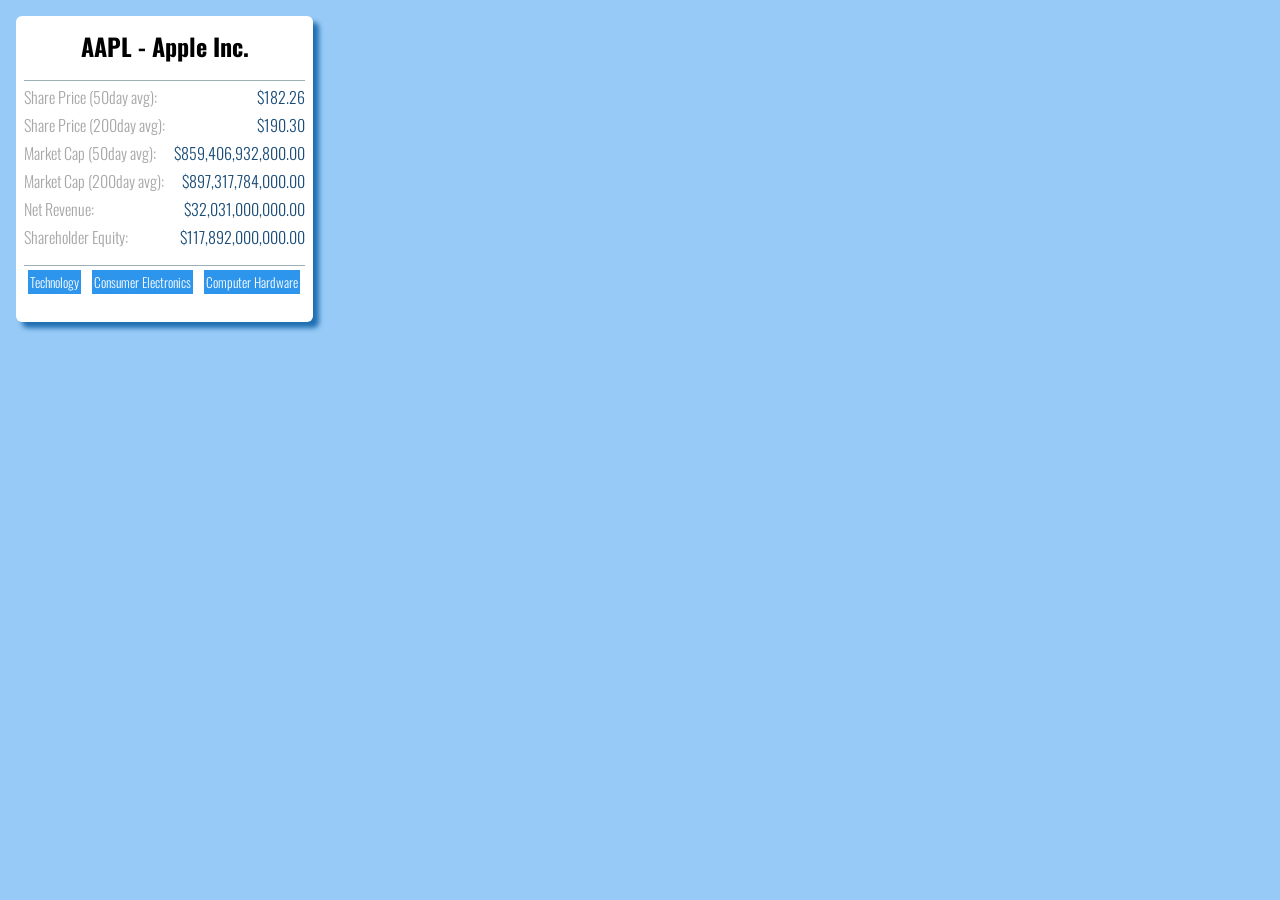
==== project3/ch08-proj3.html @ af00bd20 "adding project1 & project2" ====
<!DOCTYPE html>
<html lang="en">
<head>
   <meta charset="utf-8">
   <title>Lab 8</title>
   <link href="https://fonts.googleapis.com/css?family=Oswald:300,500" rel="stylesheet">   
   <link rel="stylesheet" type="text/css" href="css/styles.css" />

   <script src="js/companies.json"></script>
</head>
<body id="proj3">
  <section>
    <!-- You will need to remove this markup -->
    <article class="card">
      <h2>AAPL - Apple Inc.</h2>
      <div>
        <p>Share Price (50day avg): <span>$182.26</span></p>
        <p>Share Price (200day avg): <span>$190.30</span></p>
        <p>Market Cap (50day avg): <span>$859,406,932,800.00</span></p>
        <p>Market Cap (200day avg): <span>$897,317,784,000.00</span></p>
        <p>Net Revenue: <span>$32,031,000,000.00</span></p>
        <p>Shareholder Equity: <span>$117,892,000,000.00</span></p>
      </div>
      <footer>
          <small>Technology</small> 
          <small>Consumer Electronics</small>
          <small>Computer Hardware</small>
      </footer>
    </article>
     
    <script src="js/ch08-proj3.js"></script>
  </section>

</body>
</html>
---- project3/css/styles.css ----
/* Styles for Project #3 */

#proj3 {
    background-color: #97caf6;
    font-family: 'Oswald', sans-serif; 
    font-weight: 300;   
    margin: 0 0;
    padding: 0;
}
#proj3 h2 {
    margin: 0;
    padding: 0.25rem 0 0 0; 
    text-align: center;    
}
#proj3 section {
    display: grid;
    grid-template-columns: repeat(auto-fill, minmax(300px, 1fr));
    grid-gap: 0.25rem;
    margin: 0.5rem;
}
#proj3 .card {
    background-color: white;
    margin: 0.5rem;
    padding: 0.5rem;
    border-radius: 6px;
    box-shadow: 6px 6px 5px 0px #216fb1;

    display: flex;
    flex-direction: column;
}
#proj3 .card img {
    height: 200px;
}

#proj3 .card p {
    font-size: 1rem;
    color: #a7a7a7;
    margin: 0.25rem 0 0 0;
}
#proj3 .card div {
    border-top: 1pt solid #9cafb7;
    margin: 1rem 0 0 0;
    padding: 0;    
}
#proj3 .card div span {
    float: right;
    color: #174a76;
}
#proj3 .card footer {
    border-top: 1pt solid #9cafb7;
    margin: 1rem 0 1rem 0;
    padding: 0;      
}
#proj3 small {
    display: inline-block;
    background-color: #2d95ec;
    color: white;
    padding: 2px;
    margin: 0.25rem;
}
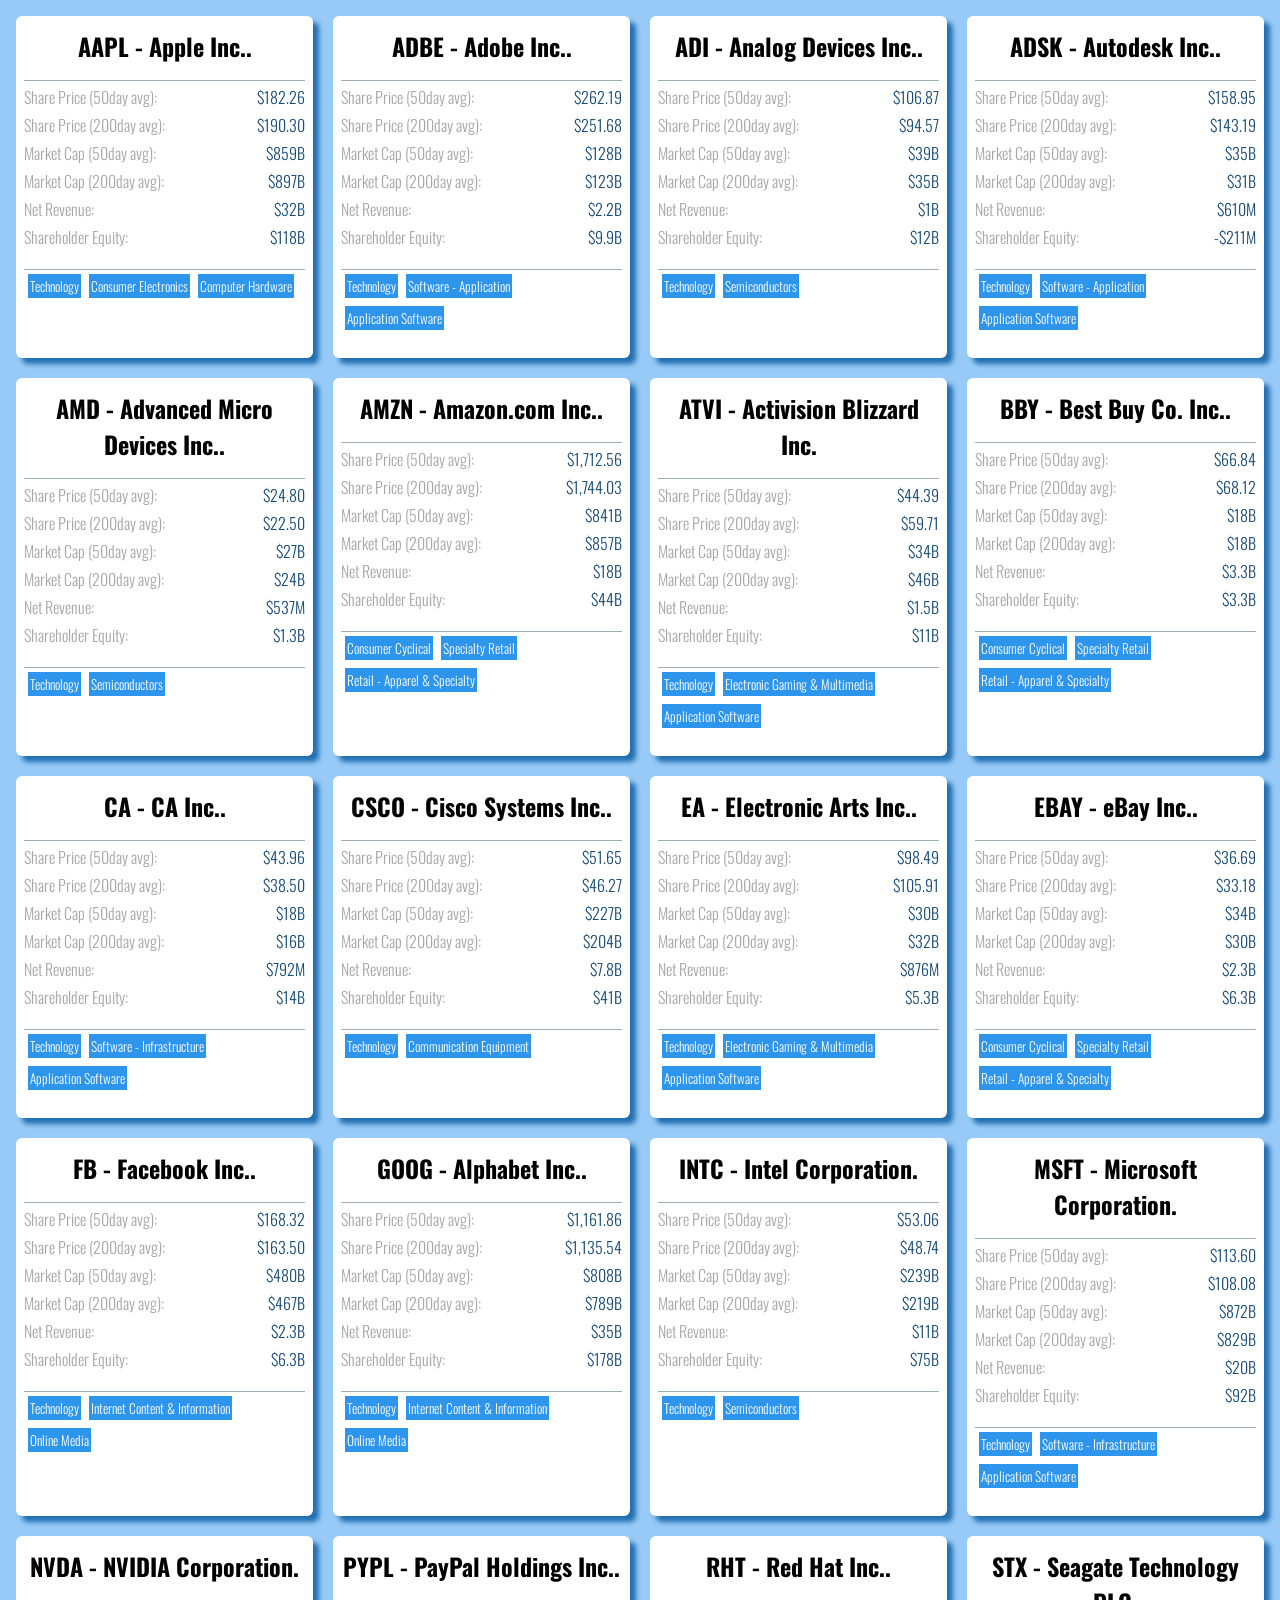
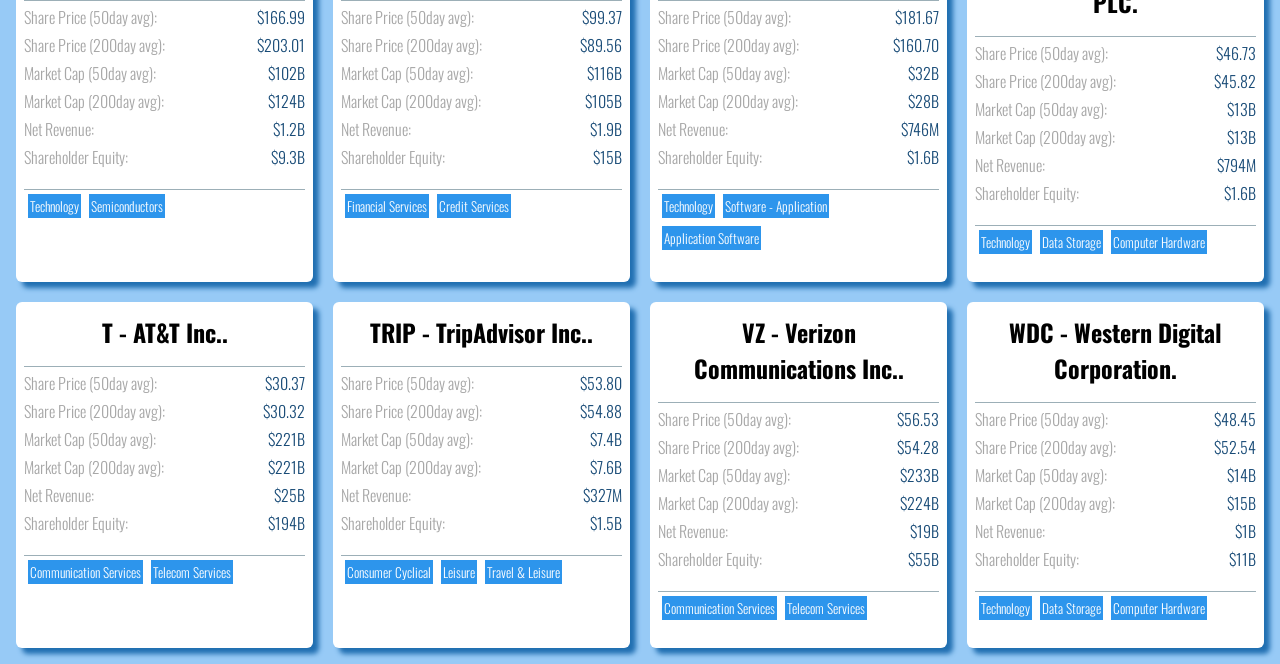
==== commit 17c34f4f: "mini project 03 completed" ====
--- a/project3/ch08-proj3.html
+++ b/project3/ch08-proj3.html
@@ -6,27 +6,11 @@
    <link href="https://fonts.googleapis.com/css?family=Oswald:300,500" rel="stylesheet">   
    <link rel="stylesheet" type="text/css" href="css/styles.css" />
 
-   <script src="js/companies.json"></script>
+   <script src="js/companies.js"></script>
 </head>
 <body id="proj3">
   <section>
     <!-- You will need to remove this markup -->
-    <article class="card">
-      <h2>AAPL - Apple Inc.</h2>
-      <div>
-        <p>Share Price (50day avg): <span>$182.26</span></p>
-        <p>Share Price (200day avg): <span>$190.30</span></p>
-        <p>Market Cap (50day avg): <span>$859,406,932,800.00</span></p>
-        <p>Market Cap (200day avg): <span>$897,317,784,000.00</span></p>
-        <p>Net Revenue: <span>$32,031,000,000.00</span></p>
-        <p>Shareholder Equity: <span>$117,892,000,000.00</span></p>
-      </div>
-      <footer>
-          <small>Technology</small> 
-          <small>Consumer Electronics</small>
-          <small>Computer Hardware</small>
-      </footer>
-    </article>
      
     <script src="js/ch08-proj3.js"></script>
   </section>
